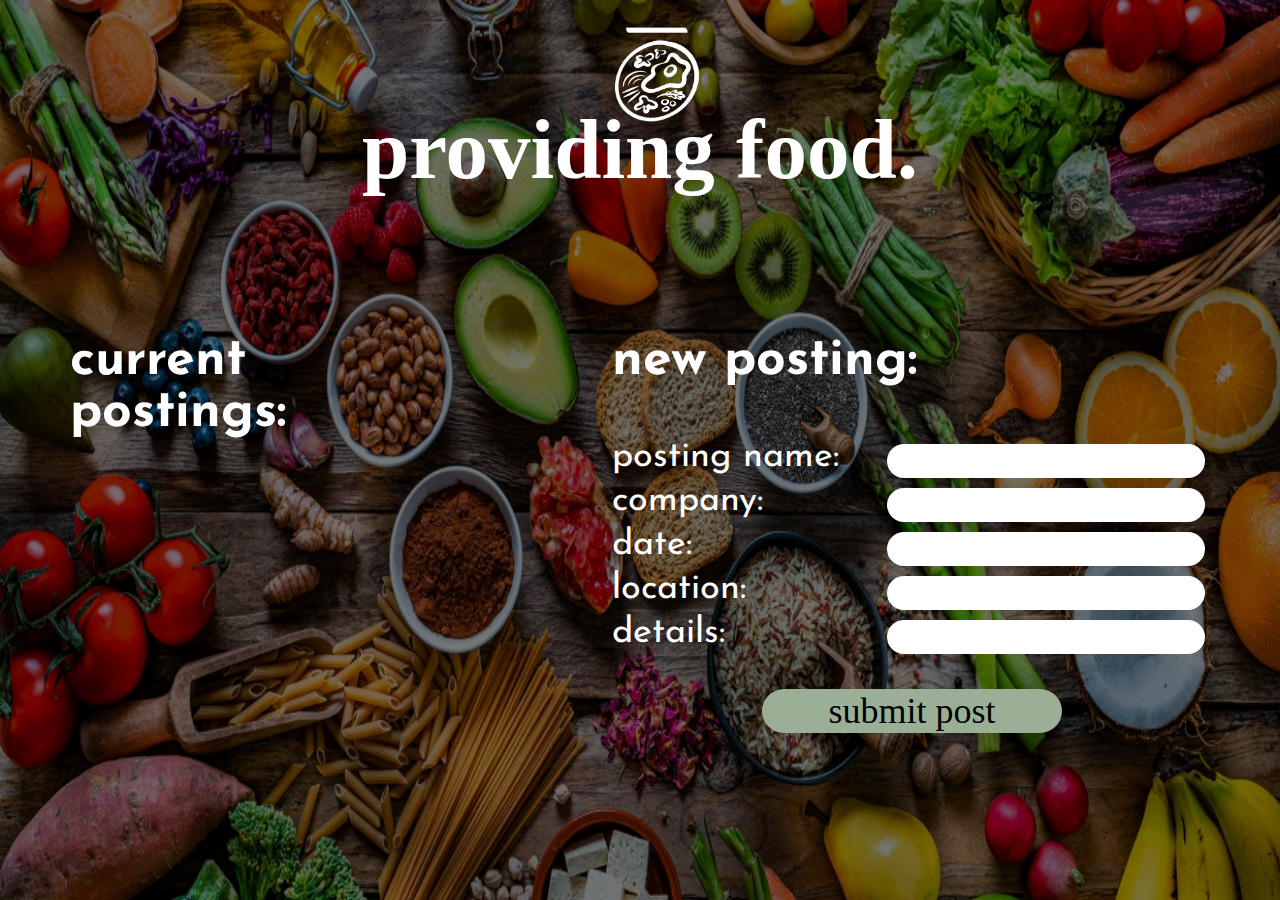
==== haveFood.html @ f91bd02e "font changes & everything bigger" ====
<!DOCTYPE html PUBLIC "-//W3C//DTD HTML 4.01//EN" "http://www.w3.org/TR/html4/strict.dtd">
<html>
<head>
  <meta http-equiv="Content-Type" content="text/html; charset=utf-8">
  <meta http-equiv="Content-Style-Type" content="text/css">
  <title>hofu - I have food</title>
  <meta name="Generator" content="Cocoa HTML Writer">
  <meta name="CocoaVersion" content="2113.3">
  <style type="text/css">
    p.p1 {margin: 0.0px 0.0px 0.0px 0.0px; font: 12.0px Helvetica}
  </style>
  <link rel="stylesheet" href="haveFood.css">
</head>


<body>
  <img id="backgroundImage" src="backGroundImageHofu.png">
  <div id="logoDiv">
       <a href="index.html">
        <img id = "logo" src="hofuTransparent.png" alt="hofuLogo">
       </a>
   </div>
  

  <div class = "title">
    <p id="titleText">providing food.</p>
  </div>


  <div id = "flexContainer">
    
    <div class = "leftColumnContainer">
      
      <div>
        <p class = "palatino bold">current postings:</p>
      </div>

      <div class = "leftFlexReads"> <!-- To adjust gap of read fields -->

        <div id = "displayPost"></div>

        
      </div> <!-- End leftFlexReads -->

    </div> <!-- End leftFlex -->

    <div class = "rightColumnContainer">
      
      <div>
        <p class = "bold palatino">new posting:</p>
      </div> 

      <div class = "rightFlexInputs"> <!-- To adjust gap of input fields -->
        
        <div class = "fontSize">
          <label for="postNameInput">posting name:</label> <!-- for must = id -->
          <input type="text" id="postNameInput" name="postNameInput"> <!-- id for css, name for web server  -->
        </div>

        <div class = "fontSize">
          <label for="companyNameInput">company:</label>
          <input type="text" id="companyNameInput" name="companyNameInput">
        </div>

        <div class = "fontSize">
          <label for="dateInput" >date:</label>
          <input type="text" id="dateInput" name="dateInput">
        </div>
      
        <div class = "fontSize">
          <label for="locationInput">location:</label>
          <input type="text" id="locationInput" name="locationInput">
        </div>
      
        <div class = "fontSize">
          <label for="detailsInput">details:</label>
          <input type="text" id="detailsInput" name="detailsInput">
        </div>

      </div> <!-- End rightFlexInputs -->
      
      <div class>
        <button type = "button" id = "specialRightButton" class="button" onclick = "submitPost()"> submit post
      </div>

    </div> <!-- End rightFlex -->

  </div>


  <script src="haveFood.js"></script>
</body>
</html>
---- haveFood.css ----
/* @import url("https://fonts.google.com/specimen/ABeeZee?preview.text=h%20o%20f%20u%20.%20register%20food&preview.text_type=custom#standard-styles"); */
@import url('https://fonts.googleapis.com/css2?family=ABeeZee&family=Montserrat:ital,wght@1,800&display=swap');
@import url('https://fonts.googleapis.com/css?family=Josefin Sans');


.title {
  text-align: center;
  font-family: "palatino";
  font-weight: bold;
  color: #ffffff;
}
#titleText{
  padding-top: 100px;
  margin-top: 0px;
  font-size: 60px;
  font-size: 85px;

}
body{
  margin: 0px;
}

#flexContainer {
  justify-content: center;
  display: flex;
  flex-direction: row;
  width: auto;
  font-family: "josefin sans";
  color: #ffffff;
  margin-left: 70px;
  margin-right: 70px;
}

.leftColumnContainer {
  display: flex;
  flex-direction: column;
  flex: 50%;
  margin-right: 70px;
  /* font-family: "ABeeZee";
  color: #ffffff; */
}
#displayPost{
  display: inline-block;
  width: 100%;
  height: 100%;
  color: black;
  
}
.rightColumnContainer {
  display: flex;
  flex-direction: column;
  flex: 50%;
  margin-left: 70px;
  
}

.rightFlexInputs {
  /* This appears to inherit display flex and column dir. Maybe flex 50%? */
  
}


.centerText {
  text-align: center;
}
button{
  font-family: "palatino";
  border-style: none;
  border-radius: 25px;
  background-color: #9aaf96;
  color: black;
  font-size: 36px;
  width: 300px;
  margin-top: 30px;
}
input{
  font-family: "palatino", inherit ;
  color: black;
  border-style: solid;
  border-radius: 25px;
  border-color: white;
  background-color: #fff;
  margin: 5px;
  font-size: 24px;
}
p{
  font-size: 30px;
}

#backgroundImage{
  position: absolute;
  height: 100%;
  width: 100%;
  z-index: -10;
}
#logo{
    height: 100px;
    margin-left: 35px;
    margin-top: 25px;
}
#logoDiv{
    justify-self: center;
    position: absolute;
}
.fontSize {
  font-size:23px;
  font-family: "josefin sans";
  display: flex;
  flex-direction: row;
  align-self: center;
  }

.leftFlexReads {
  transform: translateY(-30px);
}

label {
  width: 270px;
  font-size: 36px;
}

.bold {
  font-weight: bold;
  font-size: 52px;
}

.palatino {
  font-family: "josefin sans";
}

#specialRightButton {
  margin-left: 150px;
}
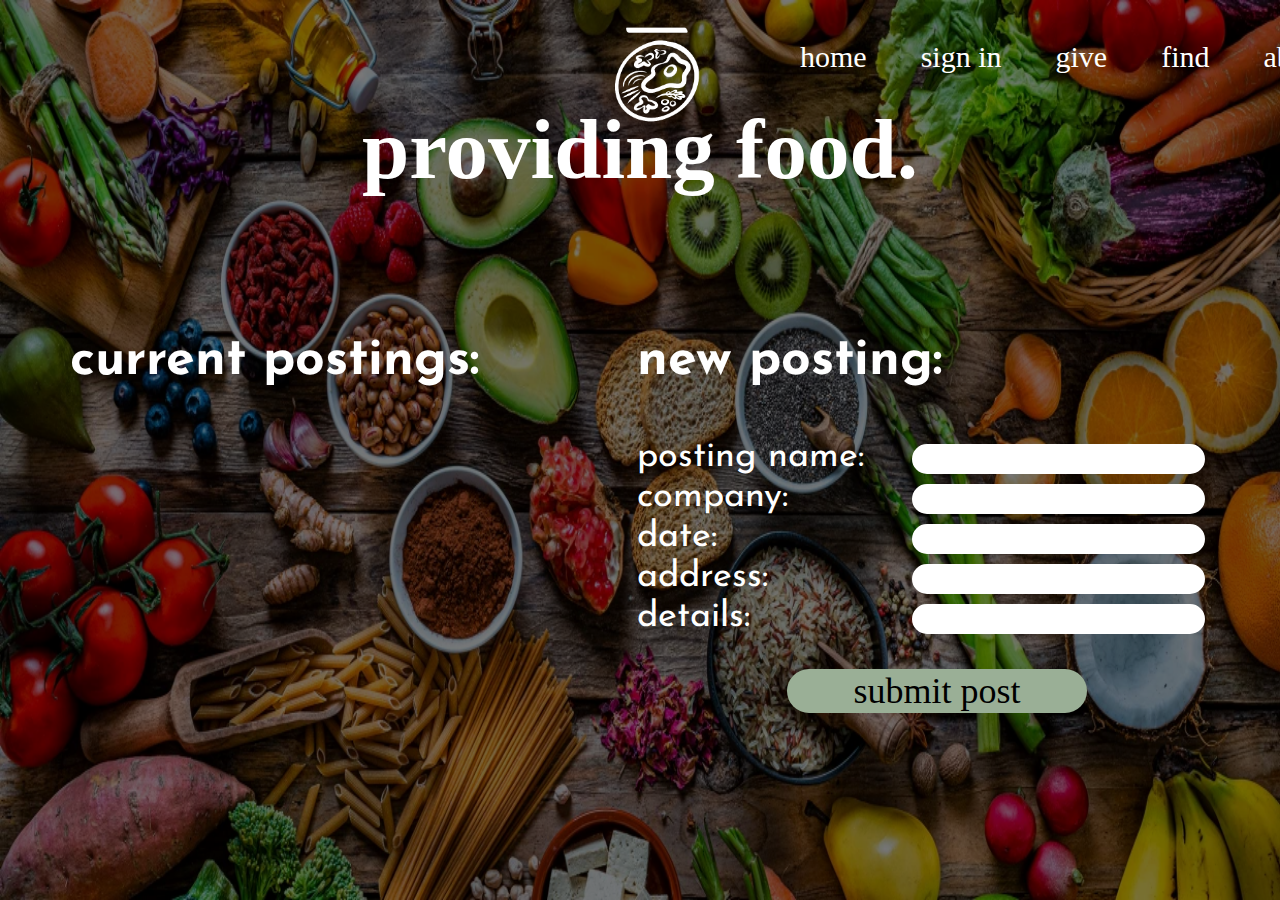
==== commit dfd444ee: "Added navbar to top" ====
--- a/haveFood.html
+++ b/haveFood.html
@@ -14,6 +14,42 @@
 
 
 <body>
+  <!-- NAVBAR -->
+  <div id="navBar">
+
+    <div id="homeDiv">
+        <a id ="homeLink" href="index.html">
+        home
+        </a>
+    </div>
+
+    <div id="loginDiv">
+        <a id ="loginLink" href="registerFood.html">
+        sign in
+        </a>
+    </div>
+
+    <div id="giveDiv">
+        <a id ="giveLink" href="haveFood.html">
+        give
+        </a>
+    </div>
+
+    <div id="findDiv">
+        <a id ="findLink" href="needFood.html">
+        find
+        </a>
+    </div>
+
+    <div id="aboutDiv">
+        <a id ="aboutLink" href="about.html">
+        about
+        </a>
+    </div>
+
+</div>
+<!-- end NAVBAR  -->
+
   <img id="backgroundImage" src="backGroundImageHofu.png">
   <div id="logoDiv">
        <a href="index.html">
@@ -68,7 +104,7 @@
         </div>
       
         <div class = "fontSize">
-          <label for="locationInput">location:</label>
+          <label for="locationInput">address:</label>
           <input type="text" id="locationInput" name="locationInput">
         </div>
       
--- a/haveFood.css
+++ b/haveFood.css
@@ -74,7 +74,7 @@
   margin-top: 30px;
 }
 input{
-  font-family: "palatino", inherit ;
+  font-family: "josefin sans";
   color: black;
   border-style: solid;
   border-radius: 25px;
@@ -130,4 +130,81 @@
 
 #specialRightButton {
   margin-left: 150px;
+}
+
+/* NAVBAR */
+
+#navBar{
+  display:inline-block;
+  margin-top: 40px;
+  white-space: nowrap;
+  justify-content: center;
+  position: absolute;
+}
+#homeDiv{
+  display: inline-block;
+  margin-left: 800px;
+}
+#homeLink{
+  text-decoration: none;
+  font-family: "palatino";
+  color: #FFFFFF;
+  font-size: 30px;
+  margin-right: 50px;
+}
+#homeLink:hover{
+  color: #AE6275;
+}
+#loginDiv{
+  display: inline-block;
+}
+#loginLink{
+  text-decoration: none;
+  font-family: "palatino";
+  color: #FFFFFF;
+  font-size: 30px;
+  margin-right: 50px;
+}
+#loginLink:hover{
+  color: #CF9690;
+}
+#giveDiv{
+  display: inline-block;
+}
+#giveLink{
+  text-decoration: none;
+  font-family: "palatino";
+  color: #FFFFFF;
+  font-size: 30px;
+  margin-right: 50px;
+}
+#giveLink:hover{
+  color: #9AAF96;
+}
+#findDiv{
+  display: inline-block;
+}
+#findLink{
+  text-decoration: none;
+  font-family: "palatino";
+  color: #FFFFFF;
+  font-size: 30px;
+  margin-right: 50px;
+}
+#findLink:hover{
+  color: #CFB990;
+}
+#aboutDiv{
+  display: inline-block;
+}
+#aboutLink{
+  text-decoration: none;
+  font-family: "palatino";
+  color: #FFFFFF;
+  font-size: 30px;
+  margin-right: 50px;
+  white-space: nowrap;
+}
+#aboutLink:hover{
+  color: #AF90AF;
 }